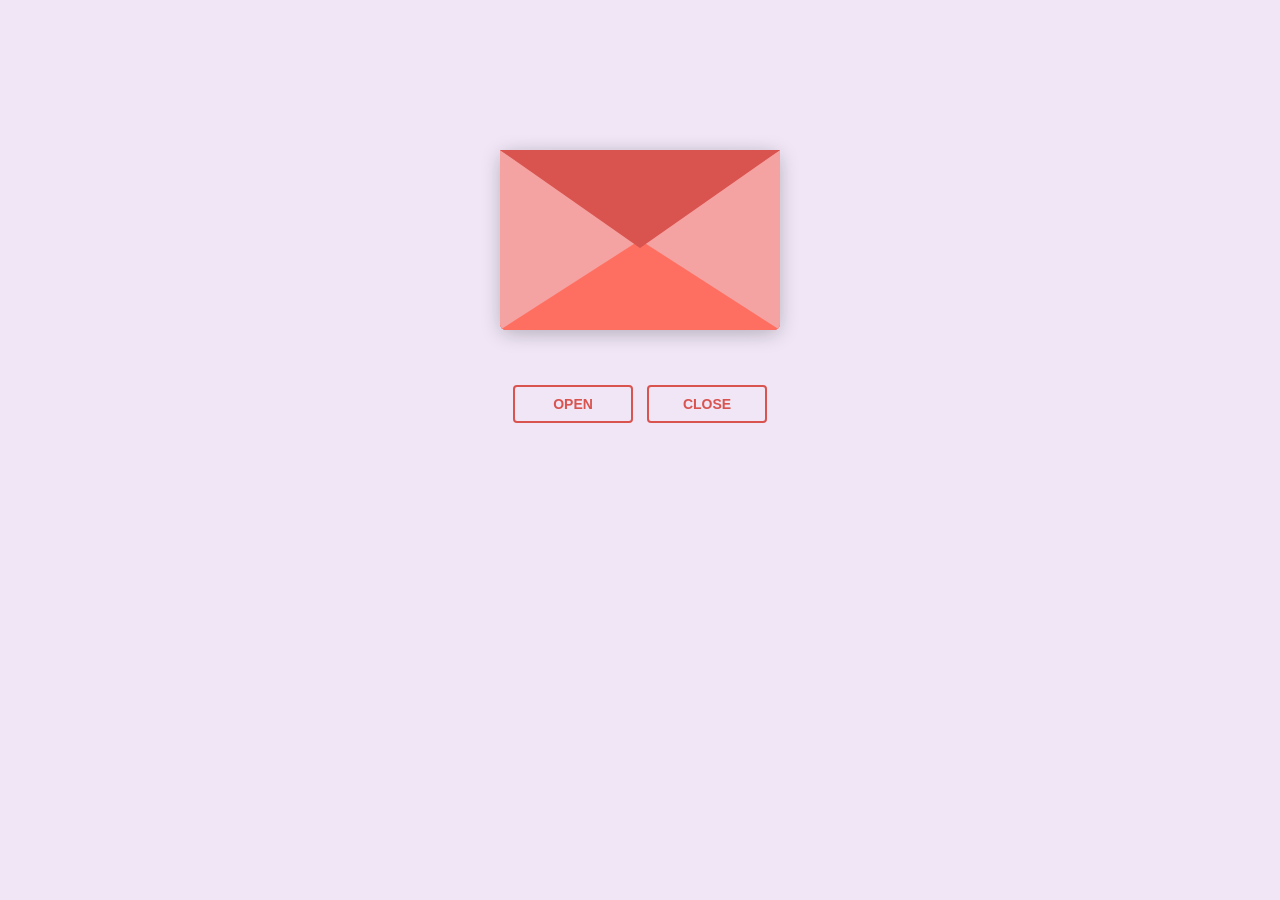
==== index.html @ 4e8368d5 "Update and rename love letter 2.html to index.html" ====
<!DOCTYPE html>
<html lang="en">
  <head>
    <meta charset="UTF-8" />
    <title>Love letter for crush</title>
    <link rel="preconnect" href="https://fonts.googleapis.com" />
    <link rel="preconnect" href="https://fonts.gstatic.com" crossorigin />
    <link
      href="https://fonts.googleapis.com/css2?family=Dancing+Script:wght@400..700&display=swap"
      rel="stylesheet"
    />
    <link rel="stylesheet" href="love letter 2.css" />
  </head>
  <body>
    <div id="falling-icons-container"></div>

    <div class="envlope-wrapper">
      <div id="envelope" class="close">
        <div class="front flap"></div>
        <div class="front pocket"></div>
        <div class="letter">
          <div class="words line1">To: Quỳnh Anh</div>
          <div class="words line2">Chúc 20-10 vui vẻ nhé!!!</div>
          <div class="words line3">Luôn xinh đẹp và tươi như hoa</div>
          <div class="words line4">Mong có dịp gặp nhau hen</div>
        </div>
        <div class="hearts">
          <div class="heart a1"></div>
          <div class="heart a2"></div>
          <div class="heart a3"></div>
        </div>
      </div>
    </div>
    <div class="reset">
      <button id="open">Open</button>
      <button id="reset">Close</button>
    </div>

    <script src="https://cdnjs.cloudflare.com/ajax/libs/jquery/3.5.1/jquery.min.js"></script>
    <script src="love letter 2.js"></script>
  </body>
</html>
---- love letter 2.css ----
#envelope {
  position: relative;
  width: 280px;
  height: 180px;
  border-bottom-left-radius: 6px;
  border-bottom-right-radius: 6px;
  margin-left: auto;
  margin-right: auto;
  top: 150px;
  background-color: #d9534f; /* Warm romantic red */
  box-shadow: 0 4px 20px rgba(0, 0, 0, 0.2);
}

.front {
  position: absolute;
  width: 0;
  height: 0;
  z-index: 3;
}

.flap {
  border-left: 140px solid transparent;
  border-right: 140px solid transparent;
  border-bottom: 82px solid transparent;
  /* a little smaller */
  border-top: 98px solid #d9534f; /* Same romantic red */
  /* a little larger */
  transform-origin: top;
  pointer-events: none;
}

.pocket {
  border-left: 140px solid #f5a3a2; /* Soft pinkish red for the pocket */
  border-right: 140px solid #f5a3a2;
  border-bottom: 90px solid #ff6f61; /* Lighter romantic red */
  border-top: 90px solid transparent;
  border-bottom-left-radius: 6px;
  border-bottom-right-radius: 6px;
}

.letter {
  position: relative;
  background-color: #fff;
  width: 90%;
  margin-left: auto;
  margin-right: auto;
  height: 90%;
  top: 5%;
  border-radius: 6px;
  box-shadow: 0 2px 26px rgba(0, 0, 0, 0.12);
  font-family: "Dancing Script", cursive;
}

.letter:after {
  content: "";
  position: absolute;
  top: 0;
  bottom: 0;
  left: 0;
  right: 0;
}

.words {
  position: absolute;
  left: 10%;
  width: 80%;
  height: 14%;
  background-color: #ffe6e6; /* Light romantic tone */
}

.words.line1 {
  top: 10%;
  font-size: 0.5rem;
  width: 25%;
  height: 7%;
  font-size: 0.7rem;
}

.words.line2 {
  top: 30%;
  text-align: center;
  font-size: 1.1rem;
}

.words.line3 {
  top: 50%;
  font-size: 1.1rem;
  text-align: center;
}

.words.line4 {
  top: 70%;
  font-size: 1.1rem;
  text-align: center;
}

.open .flap {
  transform: rotateX(180deg);
  transition: transform 0.4s ease, z-index 0.6s;
  z-index: 1;
}

.close .flap {
  transform: rotateX(0deg);
  transition: transform 0.4s 0.6s ease, z-index 1s;
  z-index: 5;
}

.close .letter {
  transform: translateY(0px);
  transition: transform 0.4s ease, z-index 1s;
  z-index: 1;
}

.open .letter {
  transform: translateY(-100px);
  transition: transform 0.4s 0.6s ease, z-index 0.6s;
  z-index: 2;
}

.hearts {
  position: absolute;
  top: 90px;
  left: 0;
  right: 0;
  z-index: 2;
}

.heart {
  position: absolute;
  bottom: 0;
  right: 10%;
  pointer-events: none;
}

.heart:before,
.heart:after {
  position: absolute;
  content: "";
  left: 50px;
  top: 0;
  width: 50px;
  height: 80px;
  background: #e60073; /* Deep romantic pink */
  border-radius: 50px 50px 0 0;
  transform: rotate(-45deg);
  transform-origin: 0 100%;
  pointer-events: none;
}

.heart:after {
  left: 0;
  transform: rotate(45deg);
  transform-origin: 100% 100%;
}

.close .heart {
  opacity: 0;
  -webkit-animation: none;
  animation: none;
}

.a1 {
  left: 20%;
  transform: scale(0.6);
  opacity: 1;
  -webkit-animation: slideUp 4s linear 1, sideSway 2s ease-in-out 4 alternate;
  -moz-animation: slideUp 4s linear 1, sideSway 2s ease-in-out 4 alternate;
  -webkit-animation-fill-mode: forwards;
  animation-fill-mode: forwards;
  -webkit-animation-delay: 0.7s;
  animation-delay: 0.7s;
}

.a2 {
  left: 55%;
  transform: scale(1);
  opacity: 1;
  -webkit-animation: slideUp 5s linear 1, sideSway 4s ease-in-out 2 alternate;
  -moz-animation: slideUp 5s linear 1, sideSway 4s ease-in-out 2 alternate;
  -webkit-animation-fill-mode: forwards;
  animation-fill-mode: forwards;
  -webkit-animation-delay: 0.7s;
  animation-delay: 0.7s;
}

.a3 {
  left: 10%;
  transform: scale(0.8);
  opacity: 1;
  -webkit-animation: slideUp 7s linear 1, sideSway 2s ease-in-out 6 alternate;
  -moz-animation: slideUp 7s linear 1, sideSway 2s ease-in-out 6 alternate;
  -webkit-animation-fill-mode: forwards;
  animation-fill-mode: forwards;
  -webkit-animation-delay: 0.7s;
  animation-delay: 0.7s;
}

@-webkit-keyframes slideUp {
  0% {
    top: 0;
  }
  100% {
    top: -600px;
  }
}
@keyframes slideUp {
  0% {
    top: 0;
  }
  100% {
    top: -600px;
  }
}
@-webkit-keyframes sideSway {
  0% {
    margin-left: 0px;
  }
  100% {
    margin-left: 50px;
  }
}
@keyframes sideSway {
  0% {
    margin-left: 0px;
  }
  100% {
    margin-left: 50px;
  }
}

html {
  /* Đảm bảo thẻ html gốc cao 100% */
  height: 100%;
}

body {
  min-height: 100%;
  background-image: url("https://wallpapers.com/images/hd/floral-background-m1da7y5i3v2kopwg.jpg");
  background-size: cover;
  background-position: center;
  background-color: #f0e6f6; /* Soft lavender for a romantic, dreamy feel */
  background-repeat: no-repeat;
  background-attachment: fixed;
  margin: 0;
}

.envlope-wrapper {
  height: 380px;
}

.reset {
  text-align: center;
}

.reset button {
  font-weight: 800;
  font-style: normal;
  transition: all 0.1s linear;
  -webkit-appearance: none;
  background-color: transparent;
  border: solid 2px #d9534f;
  border-radius: 4px;
  color: #d9534f;
  display: inline-block;
  font-size: 14px;
  text-transform: uppercase;
  margin: 5px;
  padding: 10px;
  line-height: 1em;
  text-decoration: none;
  min-width: 120px;
  cursor: pointer;
}

.reset button:hover {
  background-color: #d9534f;
  color: #fff;
}

/* === Bắt đầu mã mới cho hiệu ứng rơi === */

#falling-icons-container {
  position: fixed;
  top: 0;
  left: 0;
  width: 100%;
  height: 100%;
  pointer-events: none;
  overflow: hidden;
  z-index: 100;
}

.falling-icon {
  position: absolute;
  top: -10%; /* Bắt đầu từ bên ngoài màn hình */
  width: 40px;
  height: auto;
  opacity: 0.8;
  animation: fall linear;
}

@keyframes fall {
  from {
    transform: translateY(0) rotate(0deg);
  }
  to {
    transform: translateY(110vh) rotate(360deg);
    opacity: 0;
  }
}
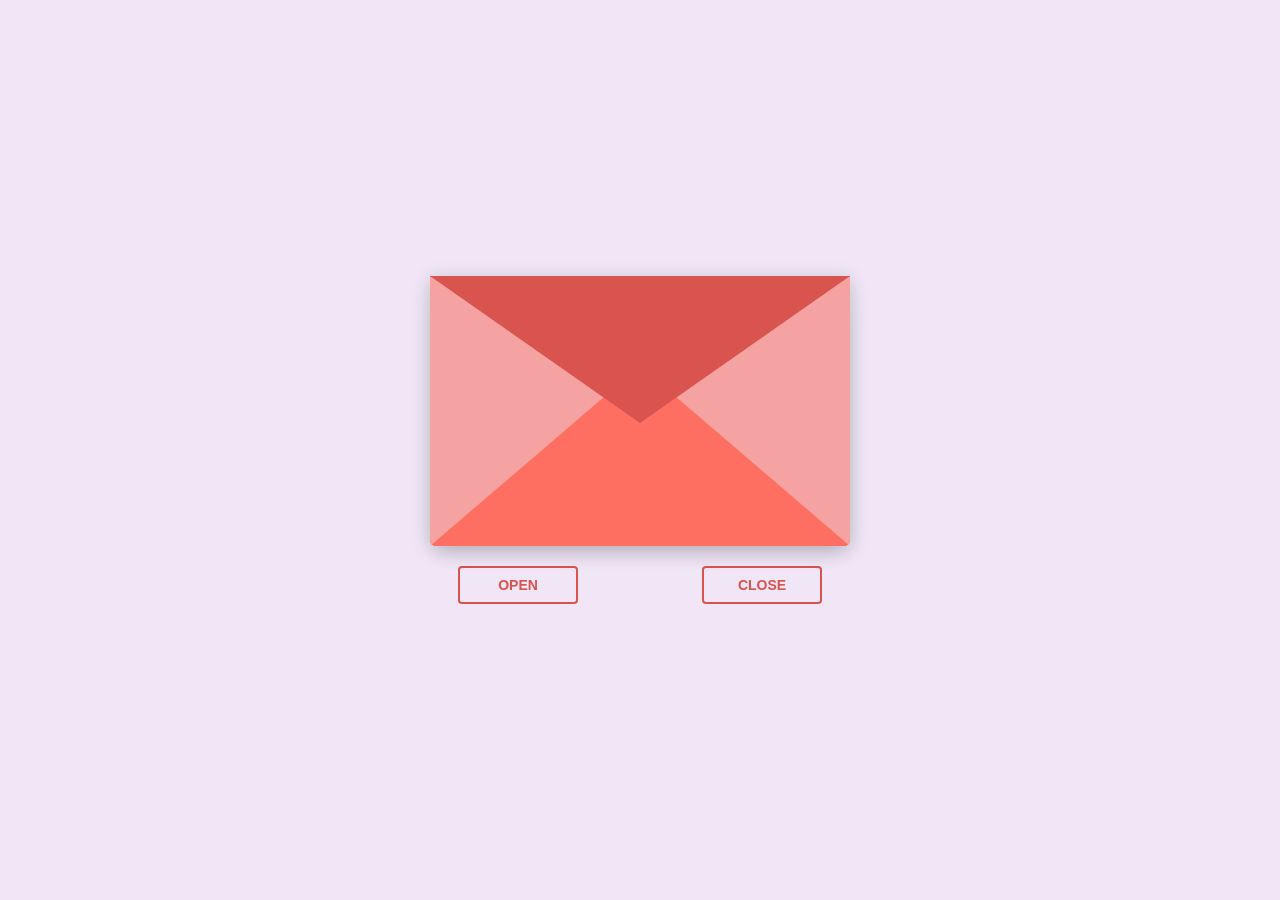
==== commit d19ac125: "index.html" ====
--- a/index.html
+++ b/index.html
@@ -2,7 +2,7 @@
 <html lang="en">
   <head>
     <meta charset="UTF-8" />
-    <title>Love letter for crush</title>
+    <title>Gửi tặng thư 20/10</title>
     <link rel="preconnect" href="https://fonts.googleapis.com" />
     <link rel="preconnect" href="https://fonts.gstatic.com" crossorigin />
     <link
@@ -23,6 +23,17 @@
           <div class="words line2">Chúc 20-10 vui vẻ nhé!!!</div>
           <div class="words line3">Luôn xinh đẹp và tươi như hoa</div>
           <div class="words line4">Mong có dịp gặp nhau hen</div>
+
+          <div class="taped-photo">
+            <img
+              src="https://drive.google.com/uc?id=12FJ3xfZlY-tbvFN7Zm0n2kSsDFpnkldk"
+              alt="Your Photo"
+            />
+            <div class="tape top-left"></div>
+            <div class="tape top-right"></div>
+            <div class="tape bottom-left"></div>
+            <div class="tape bottom-right"></div>
+          </div>
         </div>
         <div class="hearts">
           <div class="heart a1"></div>
--- a/love letter 2.css
+++ b/love letter 2.css
@@ -1,12 +1,11 @@
 #envelope {
   position: relative;
-  width: 280px;
-  height: 180px;
+  width: 420px;
+  height: 270px;
   border-bottom-left-radius: 6px;
   border-bottom-right-radius: 6px;
   margin-left: auto;
   margin-right: auto;
-  top: 150px;
   background-color: #d9534f; /* Warm romantic red */
   box-shadow: 0 4px 20px rgba(0, 0, 0, 0.2);
 }
@@ -19,20 +18,20 @@
 }
 
 .flap {
-  border-left: 140px solid transparent;
-  border-right: 140px solid transparent;
-  border-bottom: 82px solid transparent;
+  border-left: 210px solid transparent;
+  border-right: 210px solid transparent;
+  border-bottom: 123px solid transparent;
   /* a little smaller */
-  border-top: 98px solid #d9534f; /* Same romantic red */
+  border-top: 147px solid #d9534f; /* Same romantic red */
   /* a little larger */
   transform-origin: top;
   pointer-events: none;
 }
 
 .pocket {
-  border-left: 140px solid #f5a3a2; /* Soft pinkish red for the pocket */
-  border-right: 140px solid #f5a3a2;
-  border-bottom: 90px solid #ff6f61; /* Lighter romantic red */
+  border-left: 210px solid #f5a3a2; /* Soft pinkish red for the pocket */
+  border-right: 210px solid #f5a3a2;
+  border-bottom: 180px solid #ff6f61; /* Lighter romantic red */
   border-top: 90px solid transparent;
   border-bottom-left-radius: 6px;
   border-bottom-right-radius: 6px;
@@ -41,11 +40,11 @@
 .letter {
   position: relative;
   background-color: #fff;
-  width: 90%;
+  width: 95%;
   margin-left: auto;
   margin-right: auto;
   height: 90%;
-  top: 5%;
+  top: 10%;
   border-radius: 6px;
   box-shadow: 0 2px 26px rgba(0, 0, 0, 0.12);
   font-family: "Dancing Script", cursive;
@@ -73,24 +72,24 @@
   font-size: 0.5rem;
   width: 25%;
   height: 7%;
-  font-size: 0.7rem;
+  font-size: 1rem;
 }
 
 .words.line2 {
   top: 30%;
   text-align: center;
-  font-size: 1.1rem;
+  font-size: 1.6rem;
 }
 
 .words.line3 {
   top: 50%;
-  font-size: 1.1rem;
+  font-size: 1.4rem;
   text-align: center;
 }
 
 .words.line4 {
   top: 70%;
-  font-size: 1.1rem;
+  font-size: 1.4rem;
   text-align: center;
 }
 
@@ -113,14 +112,14 @@
 }
 
 .open .letter {
-  transform: translateY(-100px);
+  transform: translateY(-175px);
   transition: transform 0.4s 0.6s ease, z-index 0.6s;
   z-index: 2;
 }
 
 .hearts {
   position: absolute;
-  top: 90px;
+  top: 135px;
   left: 0;
   right: 0;
   z-index: 2;
@@ -137,10 +136,10 @@
 .heart:after {
   position: absolute;
   content: "";
-  left: 50px;
+  left: 75px;
   top: 0;
-  width: 50px;
-  height: 80px;
+  width: 75px;
+  height: 120px;
   background: #e60073; /* Deep romantic pink */
   border-radius: 50px 50px 0 0;
   transform: rotate(-45deg);
@@ -235,7 +234,12 @@
 }
 
 body {
-  min-height: 100%;
+  display: flex;
+  flex-direction: column;
+  justify-content: center;
+  align-items: center;
+
+  min-height: 100vh;
   background-image: url("https://wallpapers.com/images/hd/floral-background-m1da7y5i3v2kopwg.jpg");
   background-size: cover;
   background-position: center;
@@ -246,7 +250,6 @@
 }
 
 .envlope-wrapper {
-  height: 380px;
 }
 
 .reset {
@@ -265,7 +268,7 @@
   display: inline-block;
   font-size: 14px;
   text-transform: uppercase;
-  margin: 5px;
+  margin: 20px 60px;
   padding: 10px;
   line-height: 1em;
   text-decoration: none;
@@ -309,3 +312,5 @@
     opacity: 0;
   }
 }
+
+
